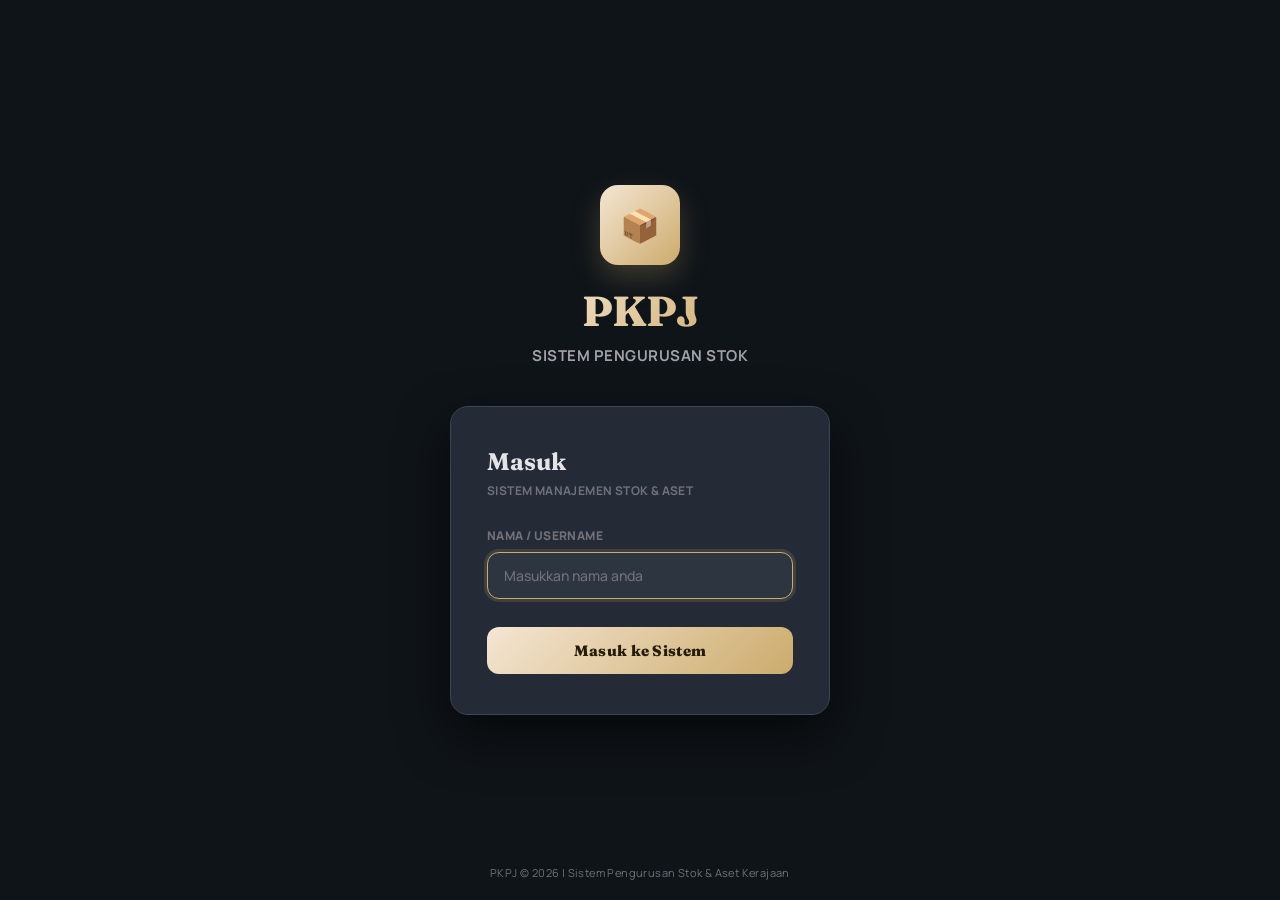
==== home.html @ af378abe "Create home.html" ====
<!DOCTYPE html>
<html lang="ms">
<head>
  <meta charset="UTF-8">
  <meta name="viewport" content="width=device-width, initial-scale=1.0">
  <title>PKPJ - Sistem Pengurusan Stok</title>
  <link href="https://fonts.googleapis.com/css2?family=Fraunces:wght@600;700;800&family=Manrope:wght@400;500;600;700;800&display=swap" rel="stylesheet">
  <style>
    :root {
      --bg-primary: #0f1419;
      --bg-elev: #1a1f28;
      --bg-elev-2: #242b37;
      --panel: #2d3541;
      --panel-border: #3d4452;
      --gold-deep: #8b6f47;
      --gold-mid: #ccab6c;
      --gold-pale: #f5e6d3;
      --text: #e4e4e7;
      --text-dim: #a1a1aa;
      --text-faint: #71717a;
      --ok: #16a34a;
      --ok-bg: rgba(22, 163, 74, .08);
      --err: #dc2626;
      --info: #0ea5e9;
    }

    * {
      margin: 0;
      padding: 0;
      box-sizing: border-box;
    }

    html, body {
      width: 100%;
      height: 100%;
      font-family: 'Manrope', -apple-system, BlinkMacSystemFont, 'Segoe UI', sans-serif;
      background: var(--bg-primary);
      color: var(--text);
      overflow: hidden;
    }

    /* Video Background */
    .video-bg {
      position: absolute;
      top: 0;
      left: 0;
      width: 100%;
      height: 100%;
      object-fit: cover;
      z-index: 0;
    }

    .video-overlay {
      position: absolute;
      top: 0;
      left: 0;
      width: 100%;
      height: 100%;
      background: radial-gradient(circle at 50% 50%, rgba(15, 20, 25, .40), rgba(15, 20, 25, .75));
      z-index: 1;
    }

    /* Container */
    .container {
      position: relative;
      z-index: 2;
      width: 100%;
      height: 100%;
      display: flex;
      flex-direction: column;
      align-items: center;
      justify-content: center;
      padding: 20px;
    }

    /* Header */
    .header {
      text-align: center;
      margin-bottom: 40px;
      animation: fadeInDown .6s ease;
    }

    .logo {
      width: 80px;
      height: 80px;
      background: linear-gradient(135deg, var(--gold-pale), var(--gold-mid));
      border-radius: 18px;
      display: flex;
      align-items: center;
      justify-content: center;
      margin: 0 auto 20px;
      font-size: 32px;
      font-weight: 800;
      color: #241c07;
      box-shadow: 0 12px 28px rgba(204, 171, 108, .25);
      transition: .3s;
    }

    .logo:hover {
      transform: translateY(-4px);
      box-shadow: 0 18px 40px rgba(204, 171, 108, .35);
    }

    .header h1 {
      font-family: 'Fraunces', serif;
      font-size: 42px;
      font-weight: 800;
      letter-spacing: -1px;
      margin-bottom: 8px;
      background: linear-gradient(135deg, var(--gold-pale), var(--gold-mid));
      -webkit-background-clip: text;
      -webkit-text-fill-color: transparent;
      background-clip: text;
    }

    .header p {
      font-size: 15px;
      color: var(--text-dim);
      letter-spacing: .5px;
      text-transform: uppercase;
      font-weight: 700;
    }

    /* Login Box */
    .login-box {
      background: var(--bg-elev-2);
      border: 1px solid var(--panel-border);
      border-radius: 18px;
      padding: 40px 36px;
      width: 100%;
      max-width: 380px;
      animation: fadeInUp .6s ease .15s both;
      box-shadow: 0 20px 50px rgba(0, 0, 0, .6);
    }

    .login-box h2 {
      font-family: 'Fraunces', serif;
      font-size: 24px;
      font-weight: 700;
      margin-bottom: 6px;
    }

    .login-box .subtitle {
      font-size: 12px;
      color: var(--text-faint);
      letter-spacing: .4px;
      text-transform: uppercase;
      margin-bottom: 28px;
      font-weight: 700;
    }

    /* Form Group */
    .form-group {
      margin-bottom: 20px;
    }

    .form-group label {
      display: block;
      font-size: 12px;
      font-weight: 800;
      letter-spacing: .4px;
      text-transform: uppercase;
      color: var(--text-faint);
      margin-bottom: 8px;
    }

    .form-group input {
      width: 100%;
      padding: 13px 16px;
      background: var(--bg-elev);
      border: 1px solid var(--panel-border);
      border-radius: 12px;
      font-family: inherit;
      font-size: 14px;
      color: var(--text);
      transition: .2s;
      font-weight: 500;
    }

    .form-group input:focus {
      outline: none;
      border-color: var(--gold-mid);
      box-shadow: 0 0 0 3px rgba(204, 171, 108, .15);
      background: var(--panel);
    }

    .form-group input::placeholder {
      color: var(--text-faint);
    }

    /* Button */
    .btn-login {
      width: 100%;
      padding: 14px 20px;
      background: linear-gradient(135deg, var(--gold-pale), var(--gold-mid));
      border: none;
      border-radius: 12px;
      font-family: 'Fraunces', serif;
      font-size: 15px;
      font-weight: 800;
      color: #241c07;
      cursor: pointer;
      transition: .3s;
      letter-spacing: .3px;
      margin-top: 8px;
    }

    .btn-login:hover {
      transform: translateY(-2px);
      box-shadow: 0 12px 24px rgba(204, 171, 108, .35);
    }

    .btn-login:active {
      transform: translateY(0);
    }

    .btn-login:disabled {
      opacity: .6;
      cursor: not-allowed;
      transform: none;
    }

    /* Error Message */
    .error-msg {
      font-size: 12px;
      color: var(--err);
      margin-top: 6px;
      display: none;
      padding: 8px 12px;
      background: rgba(220, 38, 38, .1);
      border-radius: 8px;
      border-left: 3px solid var(--err);
    }

    .error-msg.show {
      display: block;
      animation: slideIn .3s ease;
    }

    /* Footer */
    .footer {
      position: absolute;
      bottom: 20px;
      left: 20px;
      right: 20px;
      font-size: 11px;
      color: var(--text-faint);
      text-align: center;
      z-index: 2;
      letter-spacing: .4px;
    }

    /* Animations */
    @keyframes fadeInDown {
      from {
        opacity: 0;
        transform: translateY(-20px);
      }
      to {
        opacity: 1;
        transform: translateY(0);
      }
    }

    @keyframes fadeInUp {
      from {
        opacity: 0;
        transform: translateY(20px);
      }
      to {
        opacity: 1;
        transform: translateY(0);
      }
    }

    @keyframes slideIn {
      from {
        opacity: 0;
        transform: translateX(-10px);
      }
      to {
        opacity: 1;
        transform: translateX(0);
      }
    }

    /* Responsive */
    @media (max-width: 520px) {
      .header h1 {
        font-size: 32px;
      }

      .login-box {
        padding: 32px 24px;
      }

      .logo {
        width: 70px;
        height: 70px;
        font-size: 28px;
      }
    }

    @media (max-width: 360px) {
      .header h1 {
        font-size: 26px;
      }

      .login-box {
        max-width: 100%;
        padding: 28px 20px;
      }
    }
  </style>
</head>
<body>

  <!-- Video Background -->
  <video class="video-bg" autoplay muted loop playsinline>
    <source src="video_pkpj.mp4" type="video/mp4">
    <!-- Fallback: solid background jika video tak dimainkan -->
  </video>
  <div class="video-overlay"></div>

  <!-- Main Container -->
  <div class="container">
    <!-- Header -->
    <div class="header">
      <div class="logo">📦</div>
      <h1>PKPJ</h1>
      <p>Sistem Pengurusan Stok</p>
    </div>

    <!-- Login Box -->
    <div class="login-box">
      <h2>Masuk</h2>
      <p class="subtitle">Sistem Manajemen Stok & Aset</p>

      <form id="loginForm" onsubmit="handleLogin(event)">
        <div class="form-group">
          <label for="username">Nama / Username</label>
          <input 
            type="text" 
            id="username" 
            placeholder="Masukkan nama anda" 
            required 
            autocomplete="off"
          >
        </div>

        <button type="submit" class="btn-login">Masuk ke Sistem</button>

        <div class="error-msg" id="errorMsg"></div>
      </form>
    </div>
  </div>

  <!-- Footer -->
  <div class="footer">
    <p>PKPJ © 2026 | Sistem Pengurusan Stok & Aset Kerajaan</p>
  </div>

  <script>
    // Handle login
    function handleLogin(event) {
      event.preventDefault();

      const username = document.getElementById('username').value.trim();
      const errorMsg = document.getElementById('errorMsg');
      const btn = event.target.querySelector('button');

      // Clear error
      errorMsg.classList.remove('show');
      errorMsg.textContent = '';

      // Validate
      if (!username) {
        errorMsg.textContent = 'Sila masukkan nama anda.';
        errorMsg.classList.add('show');
        return;
      }

      if (username.length < 2) {
        errorMsg.textContent = 'Nama mesti sekurang-kurangnya 2 huruf.';
        errorMsg.classList.add('show');
        return;
      }

      // Save to localStorage dan redirect
      btn.disabled = true;
      btn.textContent = 'Sedang masuk...';

      setTimeout(function () {
        localStorage.setItem('pkpj_user', username);
        localStorage.setItem('pkpj_login_time', new Date().toISOString());
        
        // Redirect ke index
        window.location.href = 'index.html';
      }, 600);
    }

    // Check if already logged in
    window.addEventListener('DOMContentLoaded', function () {
      const user = localStorage.getItem('pkpj_user');
      if (user) {
        // Redirect terus ke index kalau dah login
        window.location.href = 'index.html';
      }

      // Auto focus input
      document.getElementById('username').focus();
    });

    // Allow Enter key
    document.getElementById('username').addEventListener('keypress', function (e) {
      if (e.key === 'Enter') {
        document.getElementById('loginForm').dispatchEvent(new Event('submit'));
      }
    });
  </script>

</body>
</html>
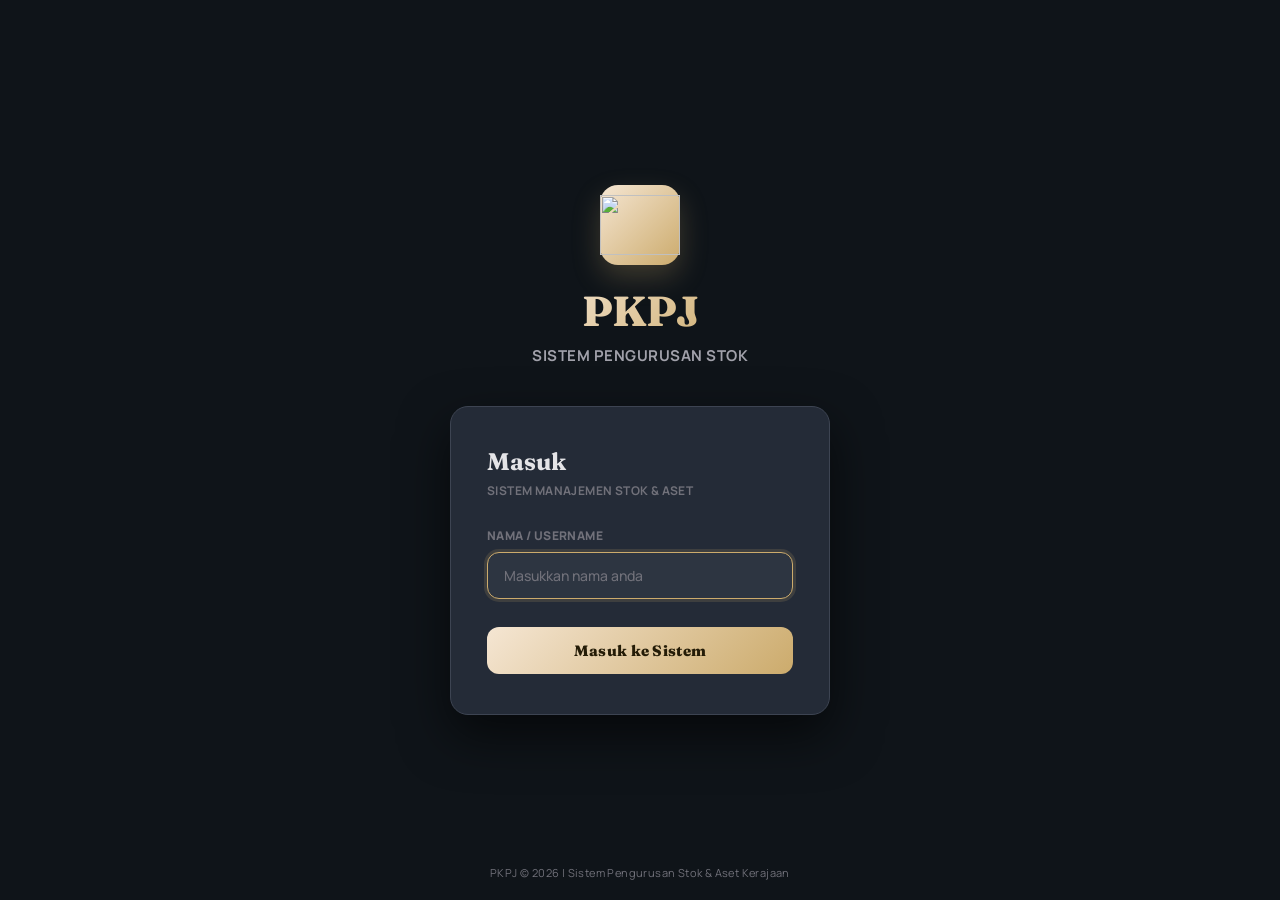
==== commit cde688a3: "Update home.html" ====
--- a/home.html
+++ b/home.html
@@ -317,7 +317,7 @@
 
   <!-- Video Background -->
   <video class="video-bg" autoplay muted loop playsinline>
-    <source src="video_pkpj.mp4" type="video/mp4">
+    <source src="video_pkpj.mp4.mp4" type="video/mp4">
     <!-- Fallback: solid background jika video tak dimainkan -->
   </video>
   <div class="video-overlay"></div>
@@ -326,7 +326,7 @@
   <div class="container">
     <!-- Header -->
     <div class="header">
-      <div class="logo">📦</div>
+      <div class="logo"><img src="pkpj.png" style="width: 80px; height:60px"></div>
       <h1>PKPJ</h1>
       <p>Sistem Pengurusan Stok</p>
     </div>
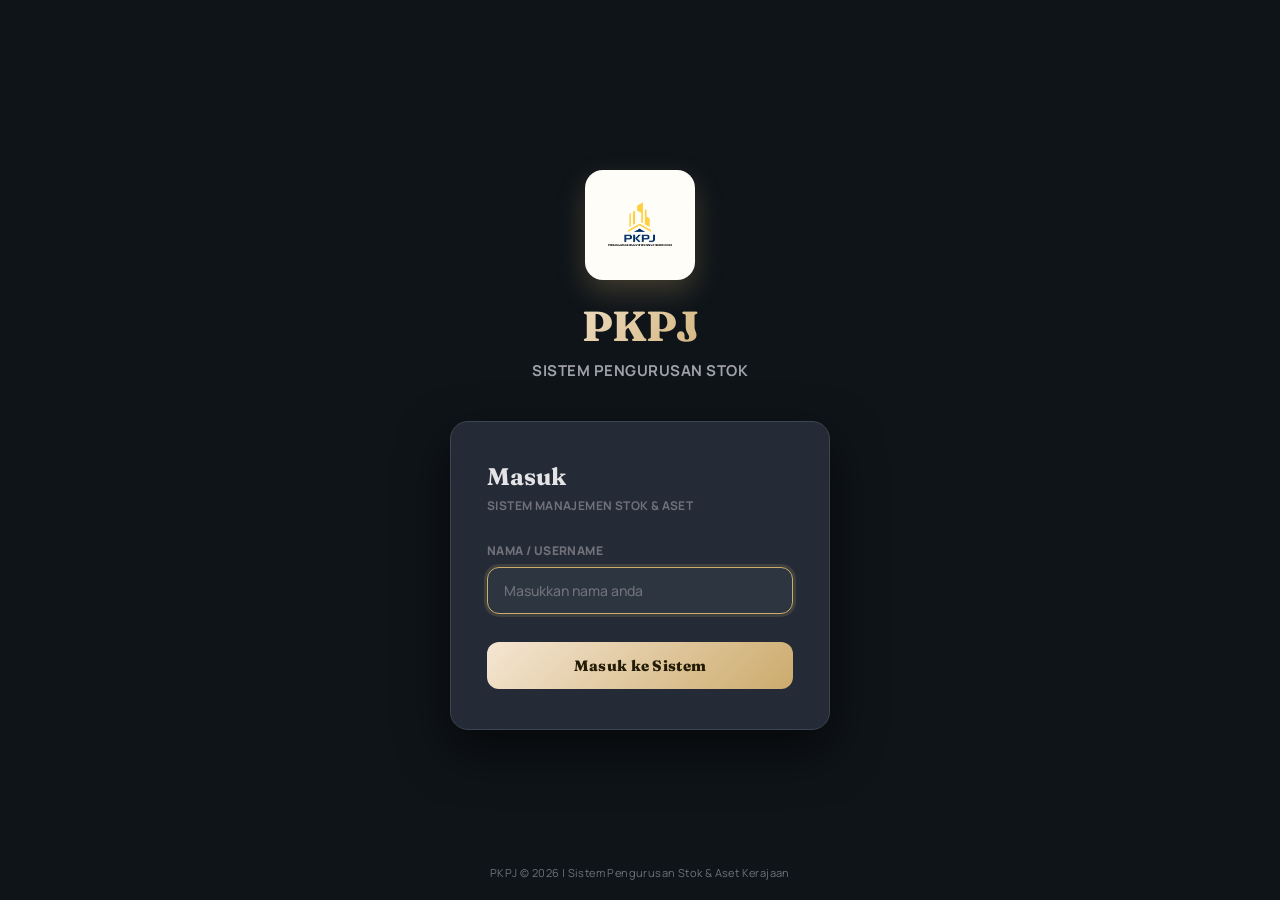
==== commit ac36102f: "Update home.html" ====
--- a/home.html
+++ b/home.html
@@ -81,19 +81,25 @@
     }
 
     .logo {
-      width: 80px;
-      height: 80px;
-      background: linear-gradient(135deg, var(--gold-pale), var(--gold-mid));
+      width: 110px;
+      height: 110px;
+      background: #fffdf8;
       border-radius: 18px;
       display: flex;
       align-items: center;
       justify-content: center;
       margin: 0 auto 20px;
-      font-size: 32px;
-      font-weight: 800;
-      color: #241c07;
+      padding: 10px;
       box-shadow: 0 12px 28px rgba(204, 171, 108, .25);
       transition: .3s;
+      overflow: hidden;
+    }
+
+    .logo img {
+      width: 100%;
+      height: 100%;
+      object-fit: contain;
+      display: block;
     }
 
     .logo:hover {
@@ -295,9 +301,8 @@
       }
 
       .logo {
-        width: 70px;
-        height: 70px;
-        font-size: 28px;
+        width: 90px;
+        height: 90px;
       }
     }
 
@@ -316,9 +321,10 @@
 <body>
 
   <!-- Video Background -->
+  <!-- PENTING: pastikan nama fail di bawah SAMA dengan nama sebenar video dalam folder -->
   <video class="video-bg" autoplay muted loop playsinline>
     <source src="video_pkpj.mp4.mp4" type="video/mp4">
-    <!-- Fallback: solid background jika video tak dimainkan -->
+    <!-- Fallback: background gelap jika video tak dimainkan -->
   </video>
   <div class="video-overlay"></div>
 
@@ -326,7 +332,8 @@
   <div class="container">
     <!-- Header -->
     <div class="header">
-      <div class="logo"><img src="pkpj.png" style="width: 80px; height:60px"></div>
+      <!-- PENTING: pastikan nama fail logo SAMA dengan nama sebenar dalam folder -->
+      <div class="logo"><img src="pkpj.png" alt="Logo PKPJ"></div>
       <h1>PKPJ</h1>
       <p>Sistem Pengurusan Stok</p>
     </div>
@@ -339,11 +346,11 @@
       <form id="loginForm" onsubmit="handleLogin(event)">
         <div class="form-group">
           <label for="username">Nama / Username</label>
-          <input 
-            type="text" 
-            id="username" 
-            placeholder="Masukkan nama anda" 
-            required 
+          <input
+            type="text"
+            id="username"
+            placeholder="Masukkan nama anda"
+            required
             autocomplete="off"
           >
         </div>
@@ -393,30 +400,18 @@
       setTimeout(function () {
         localStorage.setItem('pkpj_user', username);
         localStorage.setItem('pkpj_login_time', new Date().toISOString());
-        
+
         // Redirect ke index
         window.location.href = 'index.html';
       }, 600);
     }
 
-    // Check if already logged in
+    // NOTA: auto-redirect "kalau dah login terus ke index" telah DIBUANG,
+    // supaya home page ini SENTIASA terpapar setiap kali dibuka.
     window.addEventListener('DOMContentLoaded', function () {
-      const user = localStorage.getItem('pkpj_user');
-      if (user) {
-        // Redirect terus ke index kalau dah login
-        window.location.href = 'index.html';
-      }
-
       // Auto focus input
       document.getElementById('username').focus();
     });
-
-    // Allow Enter key
-    document.getElementById('username').addEventListener('keypress', function (e) {
-      if (e.key === 'Enter') {
-        document.getElementById('loginForm').dispatchEvent(new Event('submit'));
-      }
-    });
   </script>
 
 </body>
